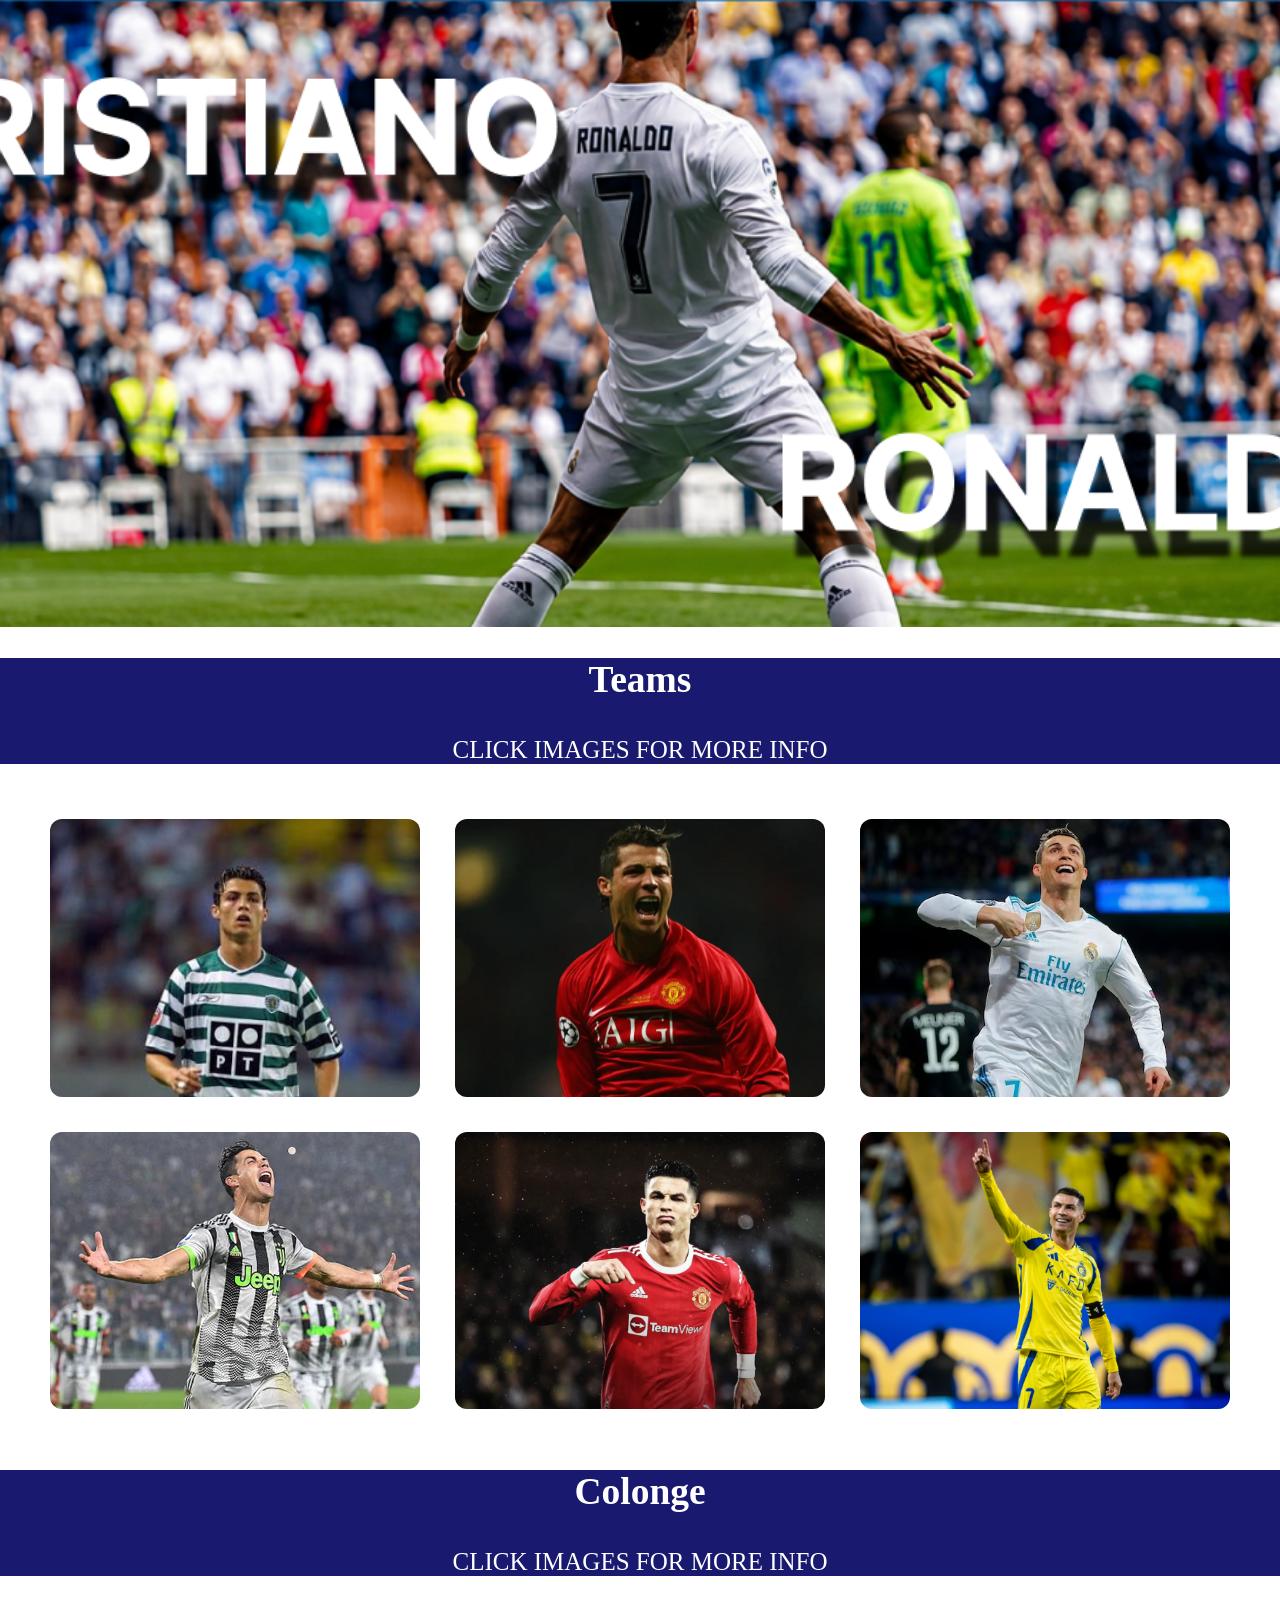
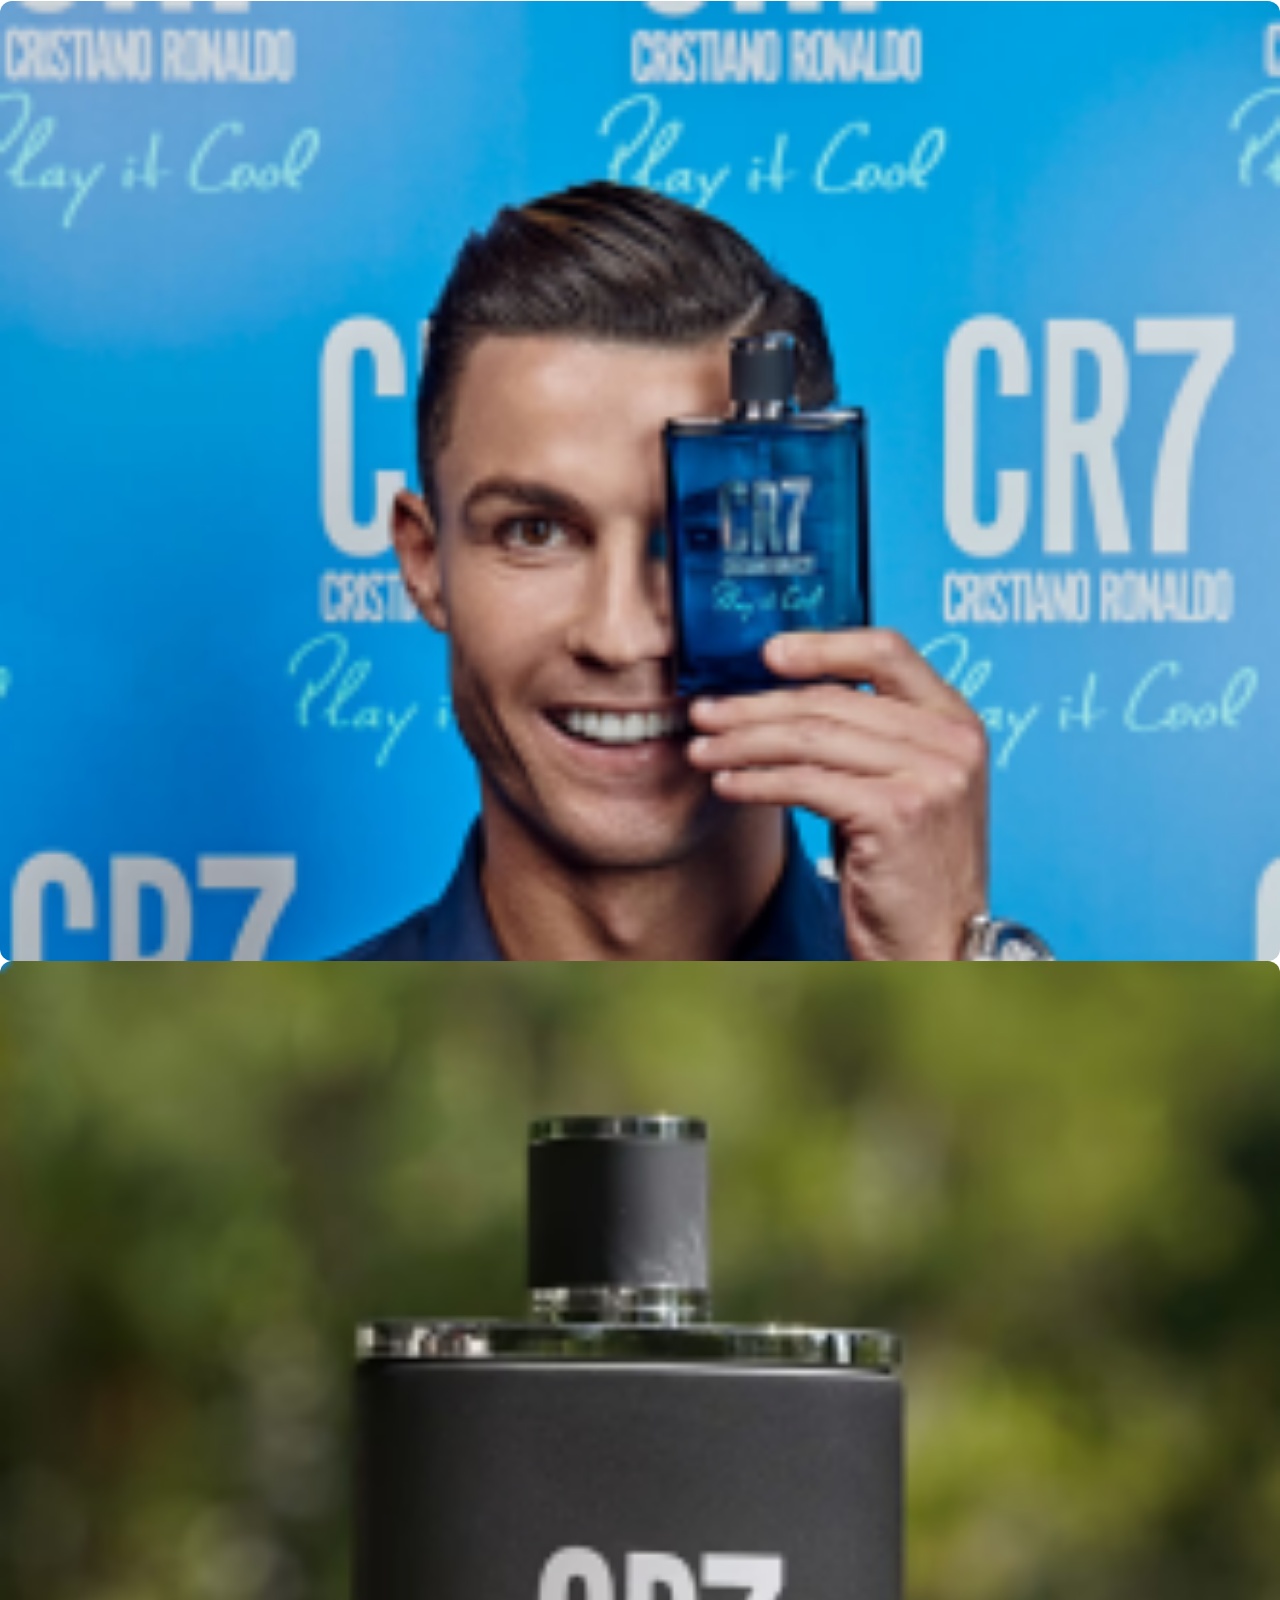
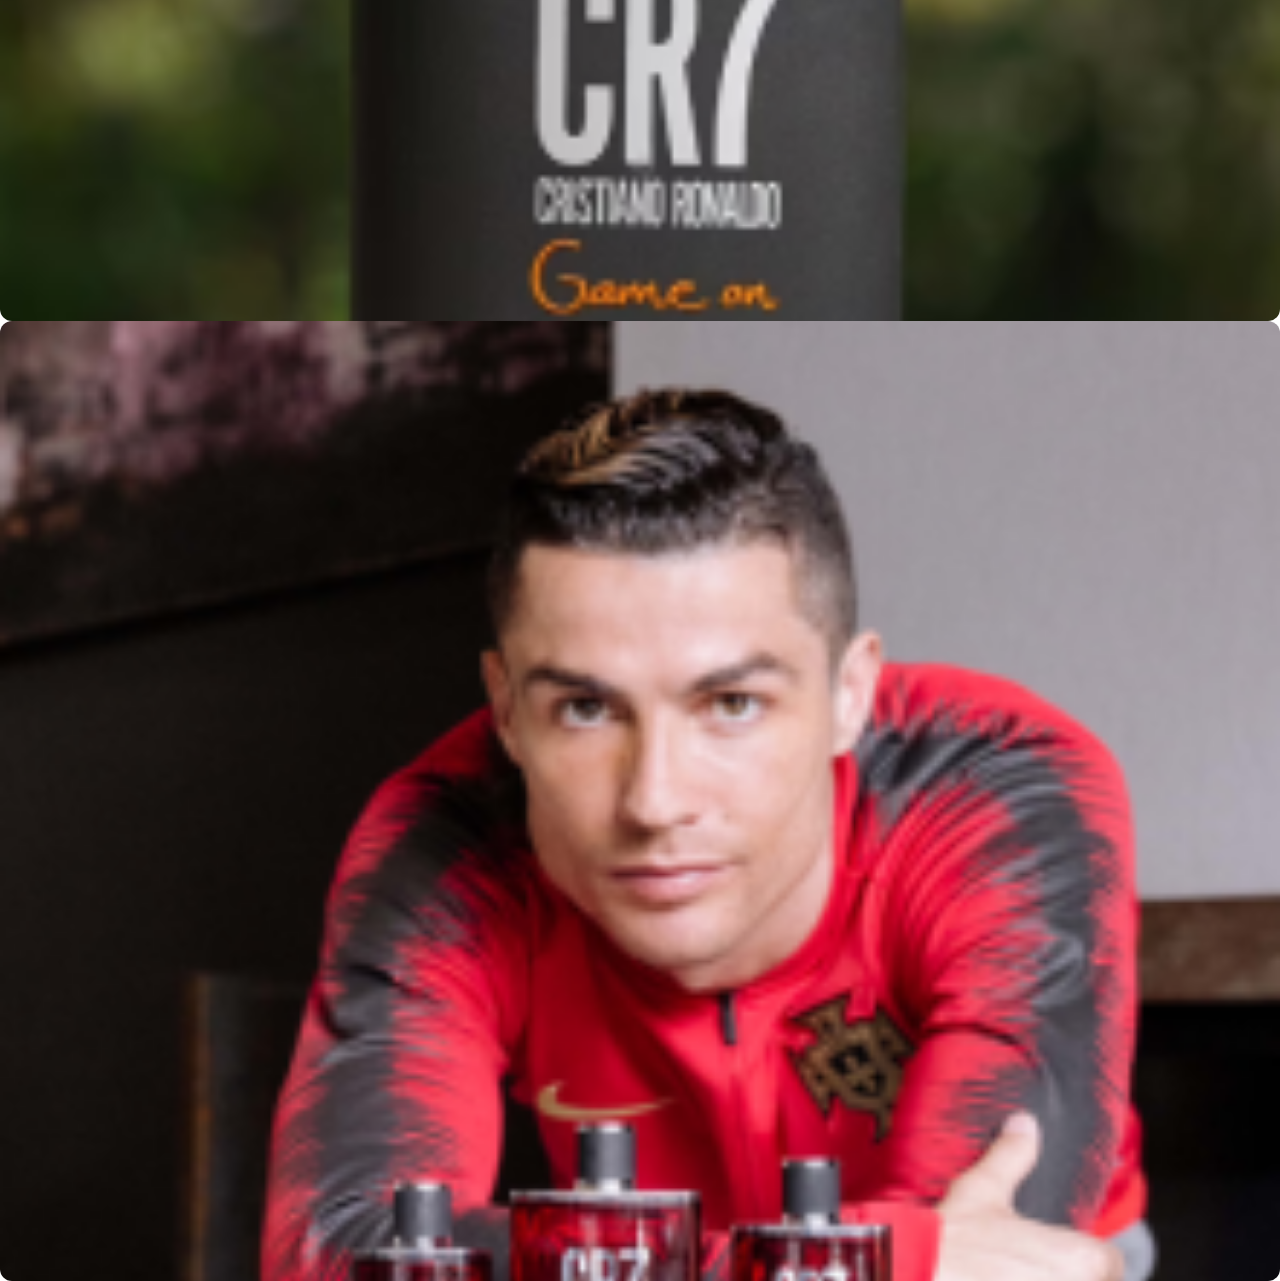
==== index.html @ 5f730213 "added css for team photos" ====
<!DOCTYPE html>
<html lang="en">
<head>
    <meta charset="UTF-8">
    <meta name="viewport" content="width=, initial-scale=1.0">
    <link rel="stylesheet" href="style.css">
    <title>Cristiano Ronaldo</title>
</head>
<body>
    <div class="hero-image">
    </div>
    <section class="banner">
        <h1 class="banner-title">Teams</h1>
        <p class="banner-sub">CLICK IMAGES FOR MORE INFO</p>
    </section>
    <div class="team-photo">
        <a href="https://sites.google.com/burnside.school.nz/bhs-digital-technologies/year-11/11dtp"><img src="./Images/RonaldoLisbon.jpg" alt="CR7 Lisbon"></a>
        <a href="manutd2008.html"><img src="./Images/Ronaldoman2008.jpg" alt="CR7 Man Utd 2008"></a>
        <a href="realmadrid.html"><img src="./Images/Ronaldoreal.jpg" alt="CR7 Real Madrid"></a>
        <a href="juventus.html"><img src="./Images/Ronaldojuve.jpg" alt="CR7 Juventus"></a>
        <a href="manutd2021.html"><img src="./Images/Ronaldoman2021.jpg" alt="CR7 Man Utd 2021"></a>
        <a href="alnassr.html"><img src="./Images/Ronaldoalnassr.jpg" alt="CR7 Al Nassr"></a>
    </div>
     <section class="banner">
        <h1 class="banner-title">Colonge</h1>
        <p class="banner-sub">CLICK IMAGES FOR MORE INFO</p>
    </section>
    <div class="Colonge-photo">
        <a href=""><img src="./Images/Ronaldoblue.jpg" alt="CR7 Red Colonge"></a>
        <a href=""><img src="./Images/Ronaldoblack.jpg" alt="CR7 Black Colonge"></a>
        <a href=""><img src="./Images/Ronaldored.jpg" alt="CR7 Red Colonge"></a>
    </div>
</body>
</html>
---- style.css ----
.hero-image{
    background-image: url("./Images/Ronaldoheading.jpg");
    height: 627px;
    background-size: cover;
    background-position: center;
    background-repeat: no-repeat;
}
body{
    margin: 0;
    padding: 0;
}
.banner{
    background-color: midnightblue;
    color: rgb(255, 255, 255);
    text-align:center;
    font-size: 25px;   
}
p{
    margin-top: 35px;
}
.team-photo {
    display: grid;
    grid-template-columns: repeat(3, 1fr); 
    gap: 35px; 
    padding: 30px 50px; 
    width: 100%;
    box-sizing: border-box;
}

.team-photo img {
    width: 100%;
    aspect-ratio: 4 / 3; 
    object-fit: cover;
    object-position: top center;
    border-radius: 12px;
    display: block;
}

.team-photo a {
    overflow: hidden;
    display: block;
    pointer-events: none;
    cursor: default;
}
.Colonge-photo img{
    width:100%;
    aspect-ratio: 4 / 3;
    object-fit: cover;
    object-position: top center;
    border-radius: 12px;
    display: block;
}
.Colonge-photo a{
    overflow: hidden;
    display: block;
    pointer-events: none;
    cursor: default;
}
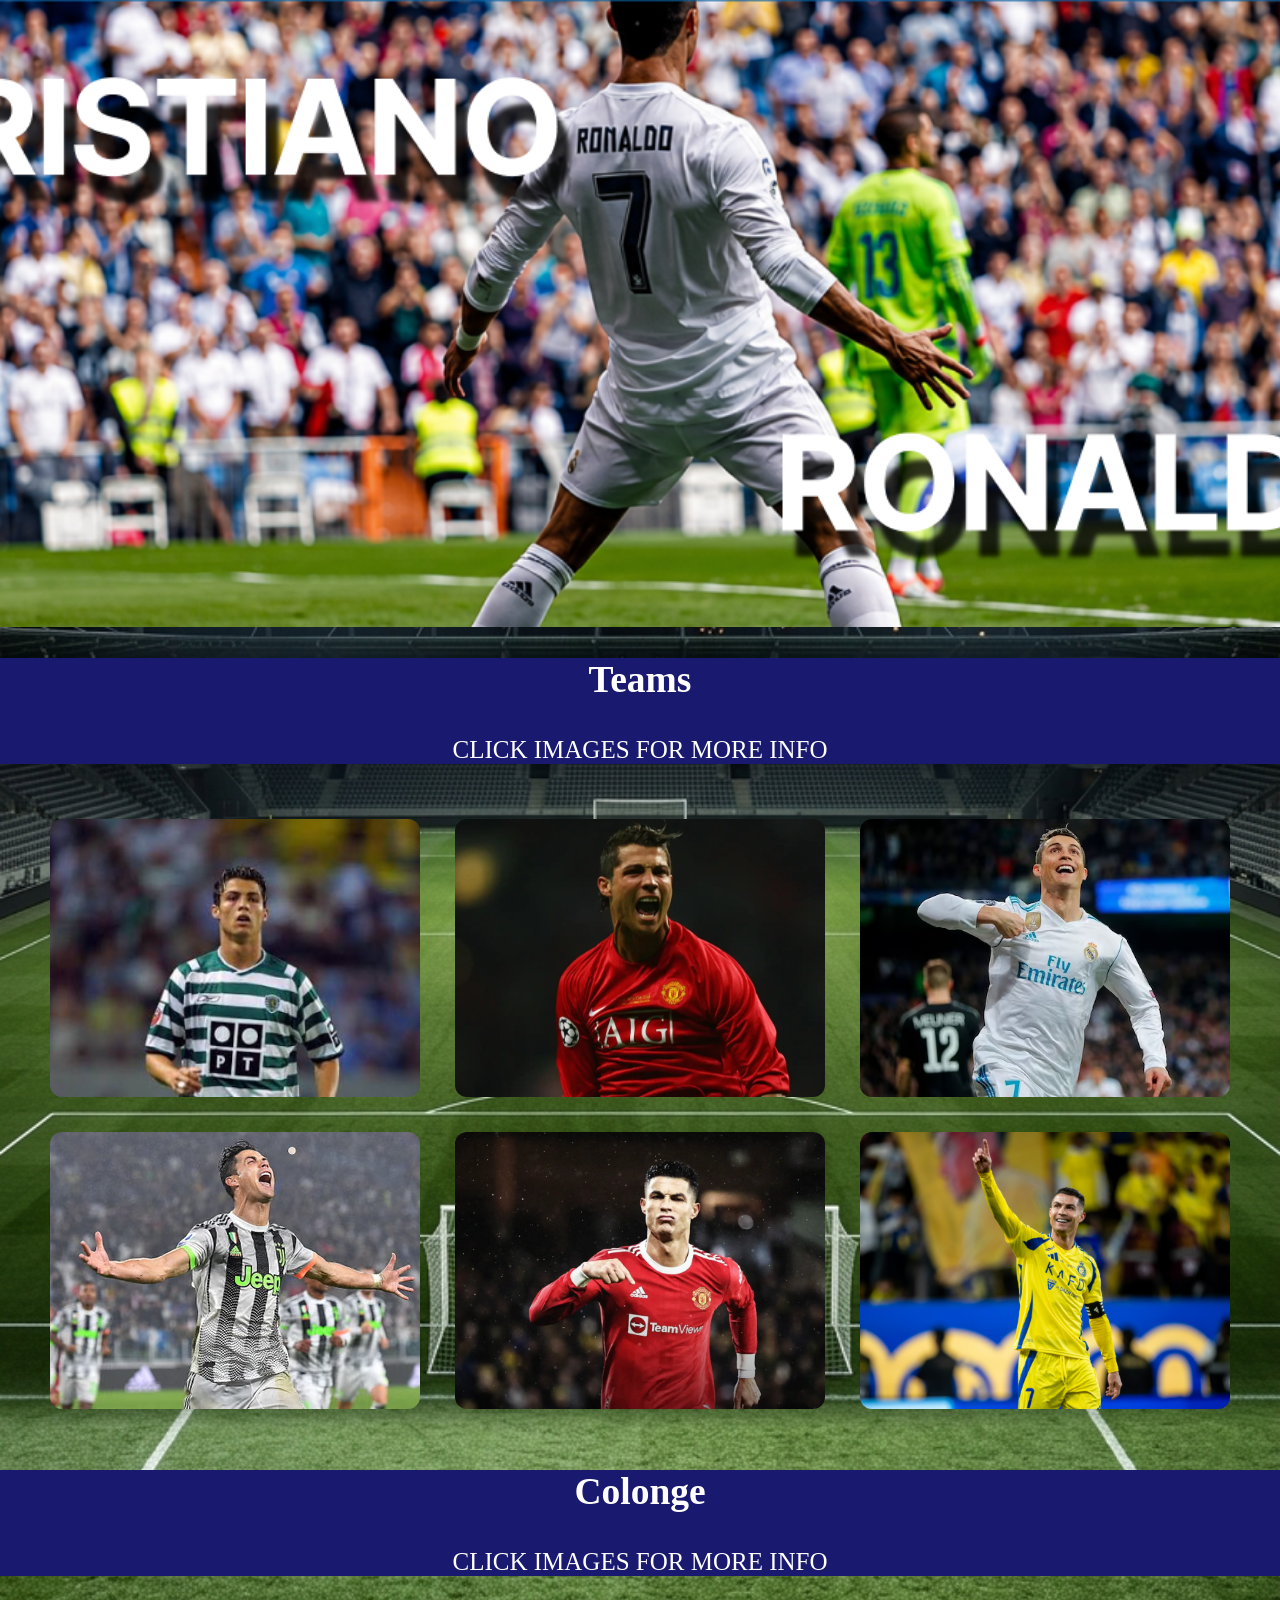
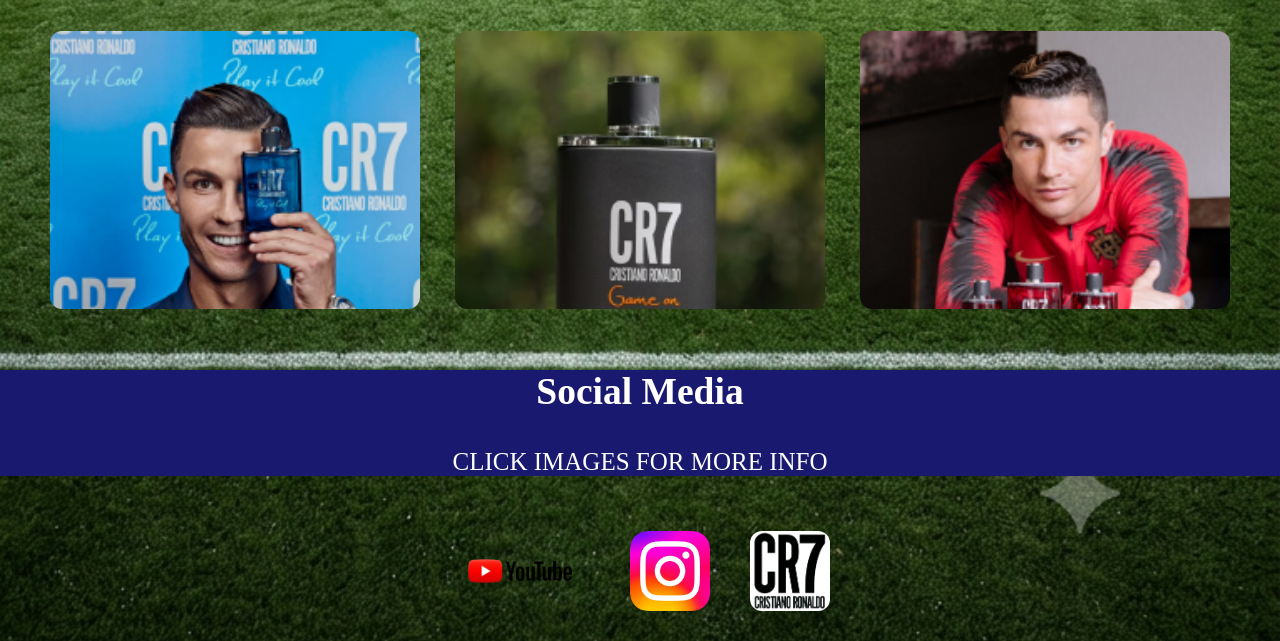
==== commit 51e11130: "working on last section of socials" ====
--- a/index.html
+++ b/index.html
@@ -30,5 +30,15 @@
         <a href=""><img src="./Images/Ronaldoblack.jpg" alt="CR7 Black Colonge"></a>
         <a href=""><img src="./Images/Ronaldored.jpg" alt="CR7 Red Colonge"></a>
     </div>
+    <section class="banner">
+        <h1 class="banner-title">Social Media</h1>
+        <p class="banner-sub">CLICK IMAGES FOR MORE INFO</p>
+    </section>
+    <div class="socials">
+        <a href="https://www.youtube.com/" target="_blank" rel="noopener noreferrer"><img class="yt-icon" src="./Images/yt.jpg" alt="Youtube Link"></a>
+        <a href=""><img src="./Images/insta.jpg"target="_blank" rel="noopener noreferrer" alt="Instagram Link"></a>
+        <a href=""><img src="./Images/cr7web.jpg" alt="CR7 website"></a>
+
+    </div>
 </body>
 </html>
--- a/style.css
+++ b/style.css
@@ -8,6 +8,9 @@
 body{
     margin: 0;
     padding: 0;
+    background-image: url("./Images/background.png");
+    background-repeat: no-repeat;
+    background-size: cover;
 }
 .banner{
     background-color: midnightblue;
@@ -42,17 +45,42 @@
     pointer-events: none;
     cursor: default;
 }
+.Colonge-photo{
+    display: grid;
+    grid-template-columns: repeat(3, 1fr);
+    gap: 35px;
+    padding: 30px 50px;
+    width: 100%;
+    box-sizing: border-box;
+}
 .Colonge-photo img{
-    width:100%;
+    width: 100%;
     aspect-ratio: 4 / 3;
     object-fit: cover;
     object-position: top center;
     border-radius: 12px;
     display: block;
+    
 }
-.Colonge-photo a{
-    overflow: hidden;
-    display: block;
-    pointer-events: none;
-    cursor: default;
+.socials{
+    display: flex;
+    justify-content: center;
+    align-items: center;
+    gap: 40px;
+    padding: 30px 50px;
+}
+.socials a{
+    display: flex;
+    align-items: center;
+    justify-content: center;
+}
+.socials img{
+    width: 80px;
+    height: 80px;
+    object-fit: contain;
+    border-radius: 12px;
+}
+.socials img.yt-icon{
+    width:140px;
+    height:auto;
 }
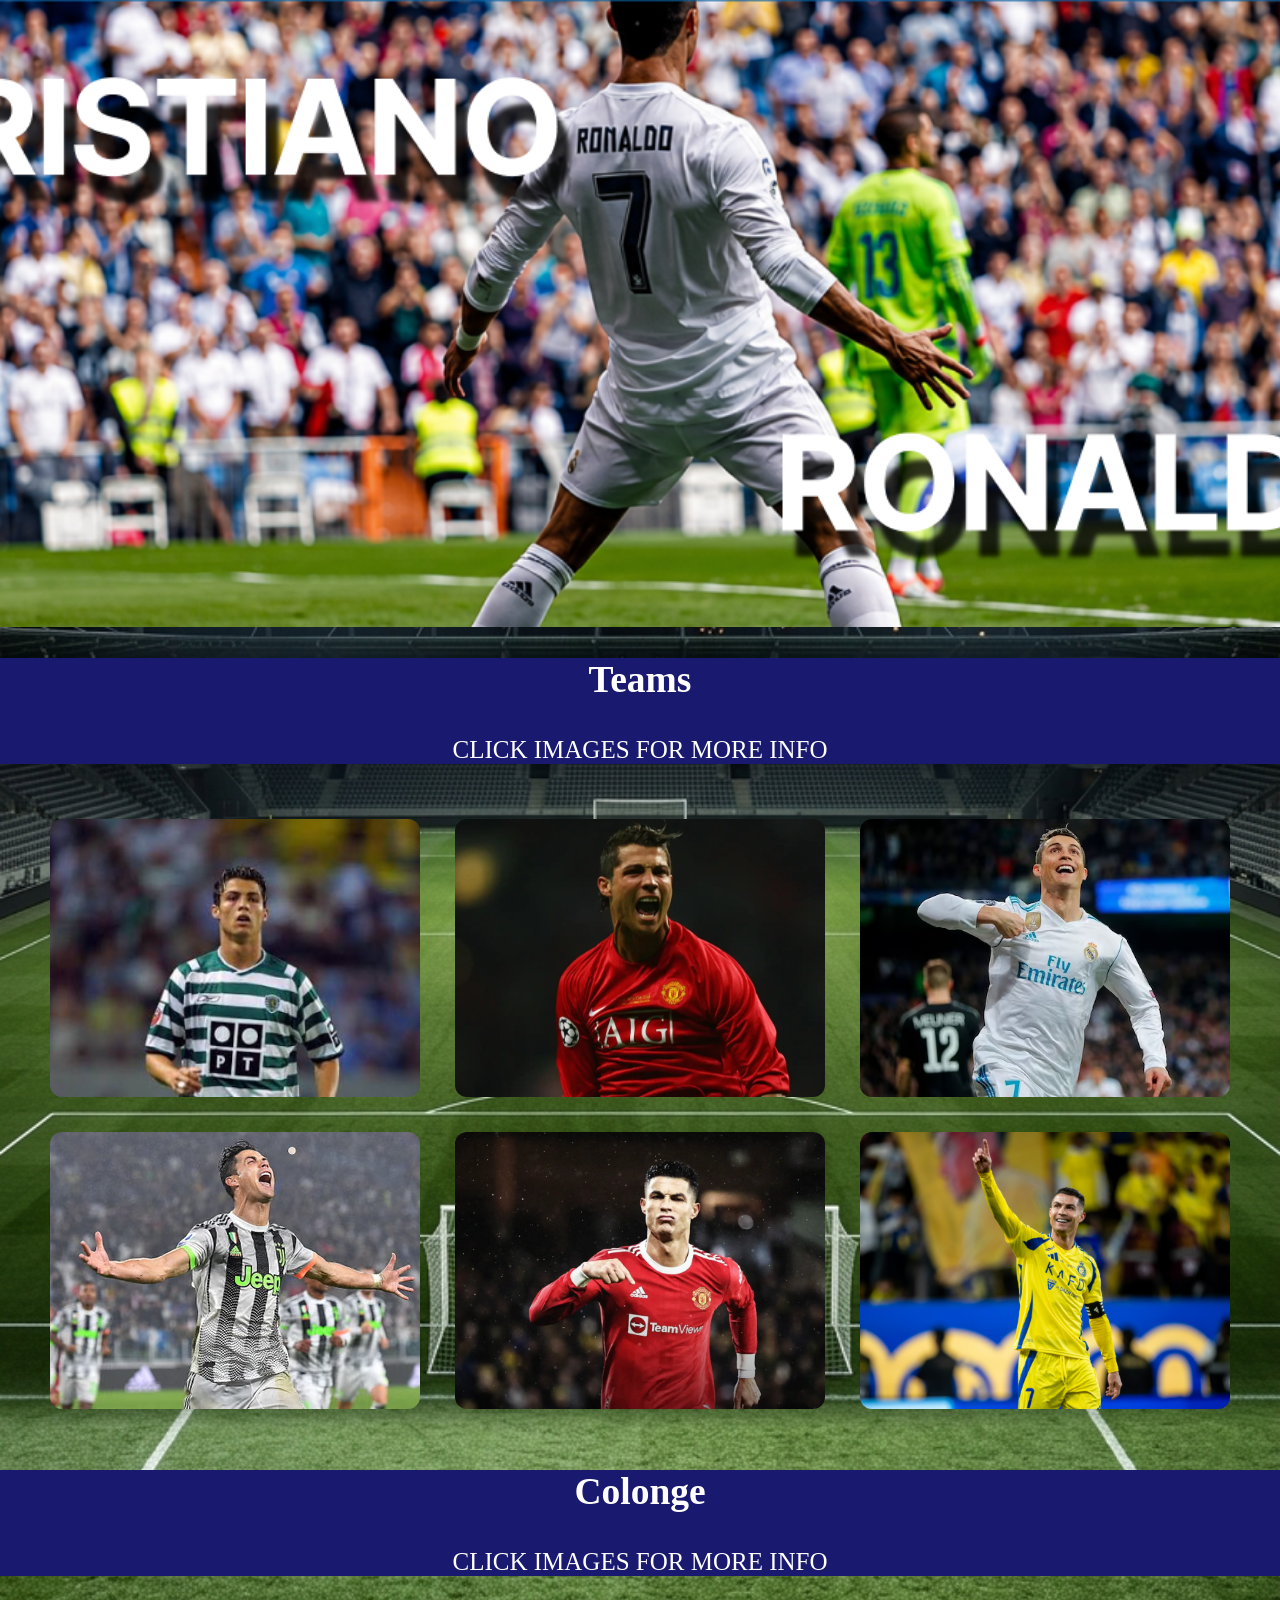
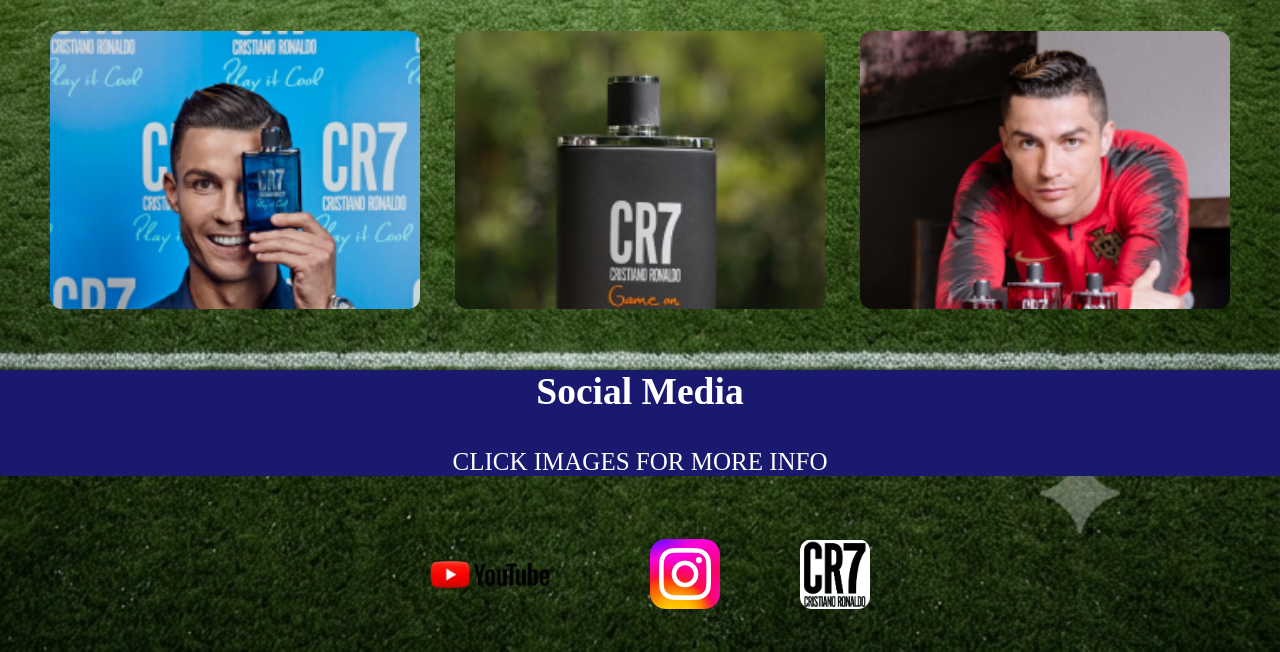
==== commit 5a560374: "added new page and css" ====
--- a/index.html
+++ b/index.html
@@ -36,9 +36,8 @@
     </section>
     <div class="socials">
         <a href="https://www.youtube.com/" target="_blank" rel="noopener noreferrer"><img class="yt-icon" src="./Images/yt.jpg" alt="Youtube Link"></a>
-        <a href=""><img src="./Images/insta.jpg"target="_blank" rel="noopener noreferrer" alt="Instagram Link"></a>
-        <a href=""><img src="./Images/cr7web.jpg" alt="CR7 website"></a>
-
+        <a href="" target="_blank" rel="noopener noreferrer"><img src="./Images/insta.jpg" alt="Instagram Link"></a>
+        <a href="" target="_blank" rel="noopener noreferrer"><img src="./Images/cr7web.jpg" alt="CR7 website"></a>
     </div>
 </body>
 </html>
--- a/style.css
+++ b/style.css
@@ -62,25 +62,27 @@
     display: block;
     
 }
-.socials{
-    display: flex;
-    justify-content: center;
-    align-items: center;
-    gap: 40px;
-    padding: 30px 50px;
+.socials {
+  display: flex !important;
+  justify-content: center !important;
+  align-items: center !important;
+  gap: 80px !important;
+  padding: 30px 0 !important;
+  width: 100% !important;
 }
-.socials a{
-    display: flex;
-    align-items: center;
-    justify-content: center;
+
+.socials a {
+  display: inline-block !important;
 }
-.socials img{
-    width: 80px;
-    height: 80px;
-    object-fit: contain;
-    border-radius: 12px;
+
+.socials img {
+  width: 70px !important;
+  height: 70px !important;
+  object-fit: contain !important;
+  border-radius: 12px !important;
 }
-.socials img.yt-icon{
-    width:140px;
-    height:auto;
+
+.socials img.yt-icon {
+  width: 160px !important;
+  height: auto !important;
 }
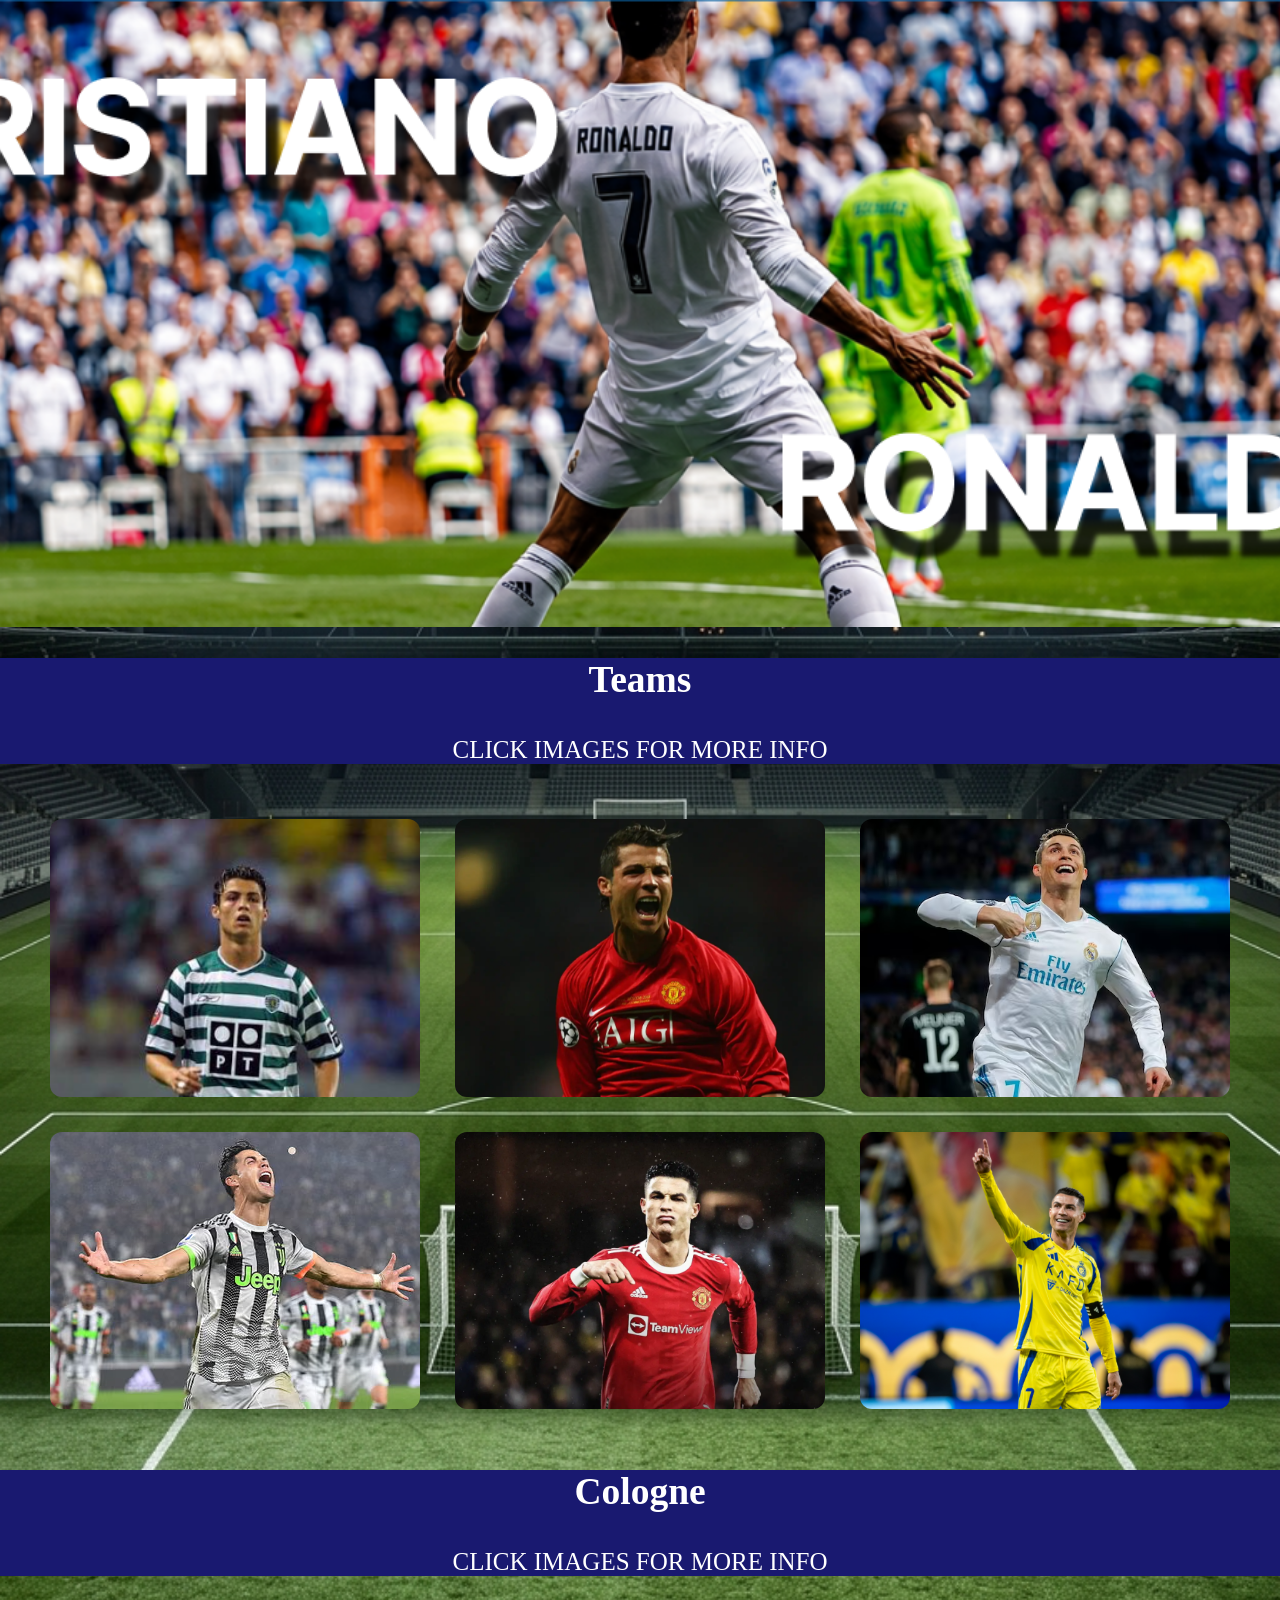
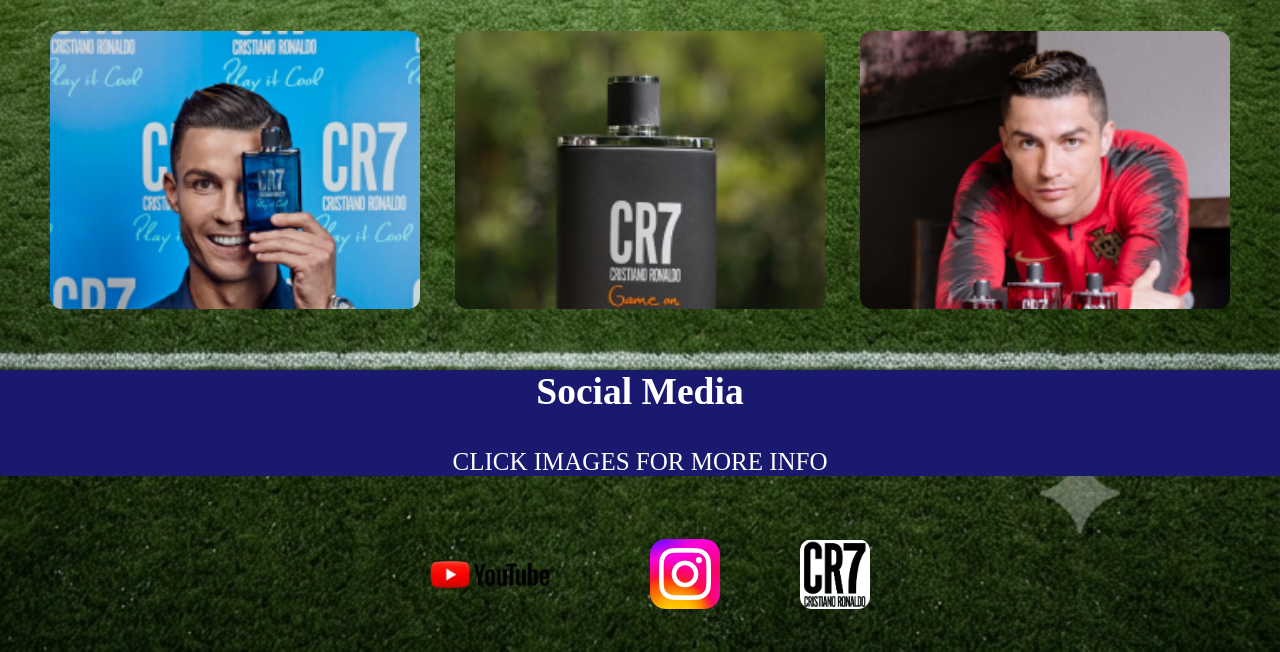
==== commit 6c527e54: "fixed incorrect spelling" ====
--- a/index.html
+++ b/index.html
@@ -2,42 +2,57 @@
 <html lang="en">
 <head>
     <meta charset="UTF-8">
-    <meta name="viewport" content="width=, initial-scale=1.0">
+    <meta name="viewport" content="width=device-width, initial-scale=1.0">
     <link rel="stylesheet" href="style.css">
     <title>Cristiano Ronaldo</title>
 </head>
 <body>
+
+    <!-- Main Hero Header Image -->
     <div class="hero-image">
     </div>
+
+    <!-- Teams Section Banner -->
     <section class="banner">
         <h1 class="banner-title">Teams</h1>
         <p class="banner-sub">CLICK IMAGES FOR MORE INFO</p>
     </section>
+
+    <!-- Grid of Teams Ronaldo Played For (Links to team page) -->
     <div class="team-photo">
-        <a href="https://sites.google.com/burnside.school.nz/bhs-digital-technologies/year-11/11dtp"><img src="./Images/RonaldoLisbon.jpg" alt="CR7 Lisbon"></a>
-        <a href="manutd2008.html"><img src="./Images/Ronaldoman2008.jpg" alt="CR7 Man Utd 2008"></a>
-        <a href="realmadrid.html"><img src="./Images/Ronaldoreal.jpg" alt="CR7 Real Madrid"></a>
-        <a href="juventus.html"><img src="./Images/Ronaldojuve.jpg" alt="CR7 Juventus"></a>
-        <a href="manutd2021.html"><img src="./Images/Ronaldoman2021.jpg" alt="CR7 Man Utd 2021"></a>
-        <a href="alnassr.html"><img src="./Images/Ronaldoalnassr.jpg" alt="CR7 Al Nassr"></a>
+        <a href="team.html"><img src="./Images/RonaldoLisbon.jpg" alt="CR7 Lisbon"></a>
+        <a href="team.html"><img src="./Images/Ronaldoman2008.jpg" alt="CR7 Man Utd 2008"></a>
+        <a href="team.html"><img src="./Images/Ronaldoreal.jpg" alt="CR7 Real Madrid"></a>
+        <a href="team.html"><img src="./Images/Ronaldojuve.jpg" alt="CR7 Juventus"></a>
+        <a href="team.html"><img src="./Images/Ronaldoman2021.jpg" alt="CR7 Man Utd 2021"></a>
+        <a href="team.html"><img src="./Images/Ronaldoalnassr.jpg" alt="CR7 Al Nassr"></a>
     </div>
-     <section class="banner">
-        <h1 class="banner-title">Colonge</h1>
+
+    <!-- Cologne Section Banner -->
+    <section class="banner">
+        <h1 class="banner-title">Cologne</h1>
         <p class="banner-sub">CLICK IMAGES FOR MORE INFO</p>
     </section>
+
+    <!-- Grid of CR7 Fragrances (Links open in a new tab) -->
     <div class="Colonge-photo">
-        <a href=""><img src="./Images/Ronaldoblue.jpg" alt="CR7 Red Colonge"></a>
-        <a href=""><img src="./Images/Ronaldoblack.jpg" alt="CR7 Black Colonge"></a>
-        <a href=""><img src="./Images/Ronaldored.jpg" alt="CR7 Red Colonge"></a>
+        <a href="https://cr7fragrances.store/collections/all/products/cr7-play-it-cool-eau-de-toilette" target="_blank" rel="noopener noreferrer"><img src="./Images/Ronaldoblue.jpg" alt="CR7 Blue Cologne"></a>
+        <a href="https://cr7fragrances.store/collections/all/products/eau-de-toilette" target="_blank" rel="noopener noreferrer"><img src="./Images/Ronaldoblack.jpg" alt="CR7 Black Cologne"></a>
+        <a href="https://cr7fragrances.store/collections/all/products/cr7-eau-de-toilette" target="_blank" rel="noopener noreferrer"><img src="./Images/Ronaldored.jpg" alt="CR7 Red Cologne"></a>
     </div>
+
+    <!-- Social Media Section Banner -->
     <section class="banner">
         <h1 class="banner-title">Social Media</h1>
         <p class="banner-sub">CLICK IMAGES FOR MORE INFO</p>
     </section>
+
+    <!-- Social Media Links Section -->
     <div class="socials">
         <a href="https://www.youtube.com/" target="_blank" rel="noopener noreferrer"><img class="yt-icon" src="./Images/yt.jpg" alt="Youtube Link"></a>
-        <a href="" target="_blank" rel="noopener noreferrer"><img src="./Images/insta.jpg" alt="Instagram Link"></a>
-        <a href="" target="_blank" rel="noopener noreferrer"><img src="./Images/cr7web.jpg" alt="CR7 website"></a>
+        <a href="https://www.instagram.com/cristiano/?hl=en" target="_blank" rel="noopener noreferrer"><img src="./Images/insta.jpg" alt="Instagram Link"></a>
+        <a href="https://www.cristianoronaldo.com/#cr7" target="_blank" rel="noopener noreferrer"><img src="./Images/cr7web.jpg" alt="CR7 website"></a>
     </div>
+
 </body>
 </html>
--- a/style.css
+++ b/style.css
@@ -1,72 +1,86 @@
-.hero-image{
+/* --- Hero Banner Section --- */
+.hero-image {
     background-image: url("./Images/Ronaldoheading.jpg");
     height: 627px;
-    background-size: cover;
-    background-position: center;
+    background-size: cover; /* Stretches the image so it fills the hero box */
+    background-position: center; /* Centers the image inside the hero block */
     background-repeat: no-repeat;
 }
-body{
-    margin: 0;
+
+/* --- Page Background and Margins --- */
+body {
+    margin: 0; /* Removes default browser margin around the edges */
     padding: 0;
     background-image: url("./Images/background.png");
     background-repeat: no-repeat;
-    background-size: cover;
+    background-size: cover; /* Makes the main background stretch to fit the screen */
 }
-.banner{
+
+/* --- Top Text Banner --- */
+.banner {
     background-color: midnightblue;
     color: rgb(255, 255, 255);
-    text-align:center;
+    text-align: center;
     font-size: 25px;   
 }
-p{
-    margin-top: 35px;
+
+/* --- Paragraph Spacing --- */
+p {
+    margin-top: 35px; /* Adds space above paragraphs so text isn't squished */
 }
+
+/* --- Team Photos Grid Section --- */
 .team-photo {
     display: grid;
-    grid-template-columns: repeat(3, 1fr); 
-    gap: 35px; 
+    grid-template-columns: repeat(3, 1fr); /* Creates a 3-column grid layout */
+    gap: 35px; /* Puts space between the photos */
     padding: 30px 50px; 
+    width: 100%;
+    box-sizing: border-box; /* Includes padding in the total width calculation */
+}
+
+/* Team Photo Images */
+.team-photo img {
+    width: 100%;
+    aspect-ratio: 4 / 3; /* Keeps all photos at a consistent shape */
+    object-fit: cover; /* Stops the pictures from looking stretched or distorted */
+    object-position: top center;
+    border-radius: 12px; /* Rounds the corners of the images */
+    display: block;
+}
+
+/* Team Links around photos */
+.team-photo a {
+    overflow: hidden;
+    display: block;
+}
+
+/* --- Cologne Photos Grid Section --- */
+.Colonge-photo {
+    display: grid;
+    grid-template-columns: repeat(3, 1fr); /* 3 equal columns for the photos */
+    gap: 35px;
+    padding: 30px 50px;
     width: 100%;
     box-sizing: border-box;
 }
 
-.team-photo img {
+/* Cologne Photo Images */
+.Colonge-photo img {
     width: 100%;
-    aspect-ratio: 4 / 3; 
+    aspect-ratio: 4 / 3;
     object-fit: cover;
     object-position: top center;
     border-radius: 12px;
     display: block;
 }
 
-.team-photo a {
-    overflow: hidden;
-    display: block;
-    pointer-events: none;
-    cursor: default;
-}
-.Colonge-photo{
-    display: grid;
-    grid-template-columns: repeat(3, 1fr);
-    gap: 35px;
-    padding: 30px 50px;
-    width: 100%;
-    box-sizing: border-box;
-}
-.Colonge-photo img{
-    width: 100%;
-    aspect-ratio: 4 / 3;
-    object-fit: cover;
-    object-position: top center;
-    border-radius: 12px;
-    display: block;
-    
-}
+/* --- Social Media Links Section --- */
 .socials {
   display: flex !important;
-  justify-content: center !important;
+  justify-content: center !important; /* Centers all social icons horizontally */
   align-items: center !important;
-  gap: 80px !important;
+  gap: 80px !important; /* Sets spacing between each social media icon */
   padding: 30px 0 !important;
   width: 100% !important;
 }
@@ -75,14 +89,16 @@
   display: inline-block !important;
 }
 
+/* Standard Social Media Icons */
 .socials img {
   width: 70px !important;
   height: 70px !important;
-  object-fit: contain !important;
+  object-fit: contain;
   border-radius: 12px !important;
 }
 
+/* Custom sizing for the YouTube logo */
 .socials img.yt-icon {
-  width: 160px !important;
+  width: 160px !important; /* Made wider so the YouTube logo isn't cut off */
   height: auto !important;
 }
